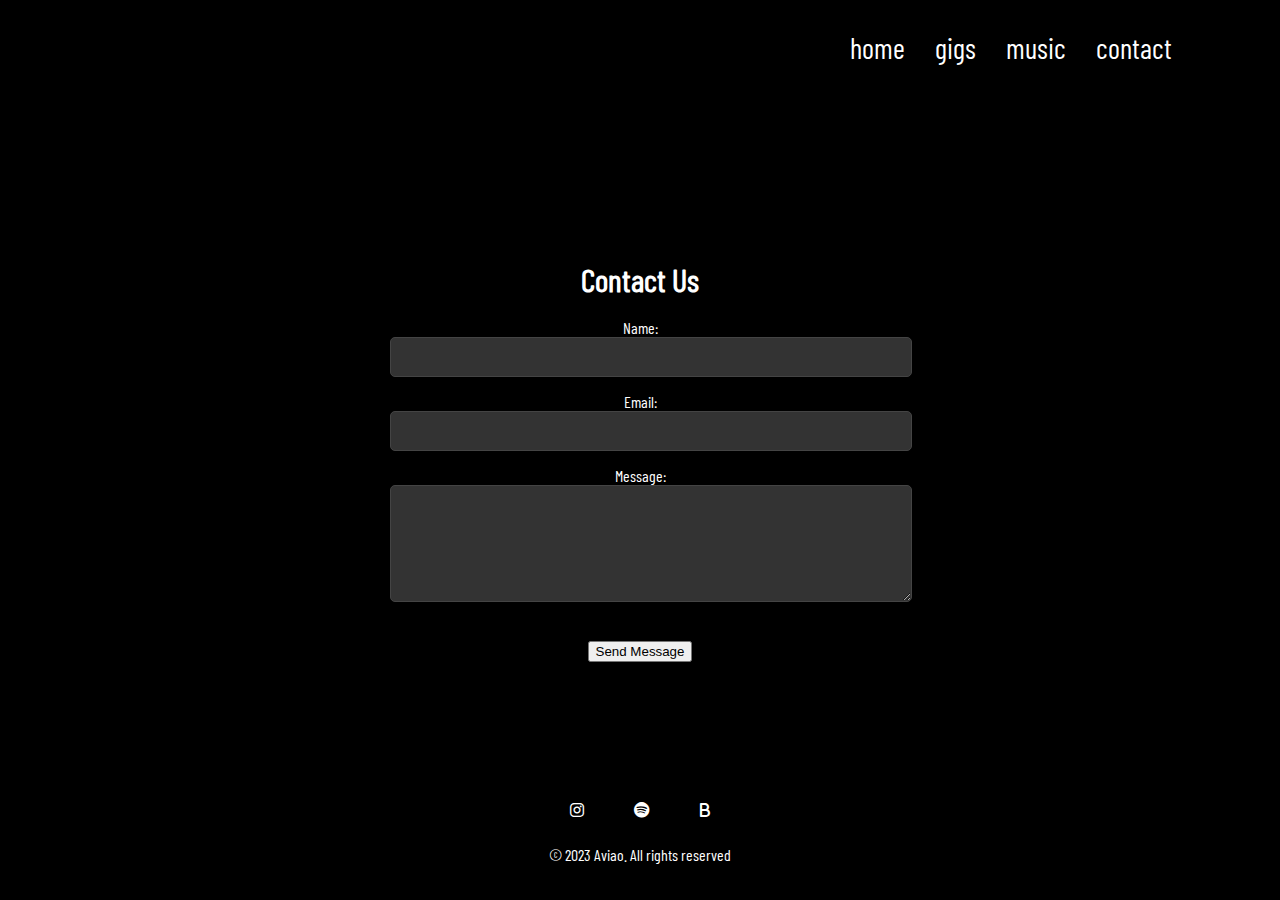
==== pages/contact.html @ 3efc507e "initial commit" ====
<!DOCTYPE html>
<html lang="de">
<head>
    <meta charset="UTF-8">
    <meta name="viewport" content="width=device-width, initial-scale=1.0">
    <title>contact us</title>
    <link rel="stylesheet" href="../assests/css/stylesheet_contact.css">
    <link rel="preconnect" href="https://fonts.googleapis.com">
    <link rel="preconnect" href="https://fonts.gstatic.com" crossorigin>
    <link href="https://fonts.googleapis.com/css2?family=Source+Code+Pro:ital,wght@0,200..900;1,200..900&display=swap" rel="stylesheet">
    <link rel="stylesheet" href="https://cdnjs.cloudflare.com/ajax/libs/font-awesome/6.0.0/css/all.min.css">
    <script src="https://www.google.com/recaptcha/api.js" async defer></script>
</head>
<body>

    <nav class="navbar">
        <ul>
            <li><a href="../index.html">home</a></li>
            <li><a href="gallery.html">gigs</a></li>
            <li><a href="music.html">music</a></li>
            <li><a href="contact.html">contact</a></li>
        </ul>
    </nav>
    <div class="contact-form-container">
        <h1>Contact Us</h1>
        <form action="send_email.php" method="POST" id="contact-form">
            <div class="form-group">
                <label for="name">Name:</label>
                <input type="text" name="name" id="name" required>
            </div>
            <div class="form-group">
                <label for="email">Email:</label>
                <input type="email" name="email" id="email" required>
            </div>
            <div class="form-group">
                <label for="message">Message:</label>
                <textarea name="message" id="message" rows="5" required></textarea>
            </div>
            <!-- reCAPTCHA v2 -->
            <div class="g-recaptcha" data-sitekey="YOUR_GOOGLE_RECAPTCHA_SITE_KEY"></div>
            <div class="form-group">
                <button type="submit">Send Message</button>
            </div>
        </form>
    </div>
    <footer>
    <div class="footer-buttons">
        <a href="https://www.instagram.com/aviao.band" class="footer-button" target="_blank">
            <i class="fa-brands fa-instagram"></i>
        </a>
        <a href="https://www.spotify.com/dein_spotify" class="footer-button" target="_blank">
            <i class="fa-brands fa-spotify"></i>
        </a>
        <a href="https://app.backstagepro.de/aviao" class="footer-button" target="_blank">
            <i class="fa-solid fa-b"></i>
        </a>
    </div>
           <p>&copy 2023 Aviao. All rights reserved</p> 
    </footer>
</body>
</html>
---- assests/css/stylesheet_contact.css ----
@font-face {
    font-family: 'Barlow';
    src: url('../fonts/Barlow_Condensed/BarlowCondensed-Regular.ttf') format('truetype');
    font-weight: normal;
    font-style: normal;
}
body {
    background-color: #000;
    color: white;
    margin: 0;
    padding: 0;
    overflow-x: hidden;
    height: 100vh;
    display: flex;
    justify-content: center; /* Zentriert den gesamten Inhalt */
    align-items: center; /* Vertikale Zentrierung */
    font-family: 'Barlow', sans-serif;
    flex-direction: column;
}

.navbar {
    position: fixed;
    top: 0;
    right: 0;  /* Navbar nach rechts ausrichten */
    width: auto; /* Breite wird an den Inhalt angepasst */
    height: 70px;
    background-color: black;
    z-index: 1000;
    margin-right: 93px; 
}

.navbar ul {
    list-style: none;
    padding: 30px 0 0 0;
    margin: 0;
    display: flex;
    justify-content: flex-end; /* Listenelemente nach rechts ausrichten */
}

.navbar ul li {
    margin: 0 15px;
}

.navbar ul li a {
    font-family: 'Barlow', sans-serif;
    color: white;
    text-decoration: none;
    font-size: 1.8rem;
    transition: color 0.5s ease;
}

.navbar ul li a:hover {
    color: #c71717;
}



/* Kontaktformular */
.contact-form-container {
    background-color: rgba(0, 0, 0, 0.8); /* Leichte Transparenz für das Formular */
    padding: 20px;
    border-radius: 10px;
    width: 80%;
    max-width: 500px;
    text-align: center;
}

.contact-form-container h1 {
    font-size: 2rem;
    color: white;
    margin-bottom: 20px;
}

input, textarea {
    background-color: #333; /* Dunkelgrau für die Eingabefelder */
    color: white;
    border: 1px solid #444;
    padding: 10px;
    width: 100%;
    border-radius: 5px;
    margin-bottom: 15px;
    font-size: 1rem;
}

input[type="submit"] {
    background-color: #c71717; /* Rote Submit-Schaltfläche */
    border: none;
    color: white;
    font-size: 1rem;
    cursor: pointer;
    transition: background-color 0.3s ease;
}

input[type="submit"]:hover {
    background-color: #ff4d4d; /* Helleres Rot bei Hover */
}

/* Spam-Schutz */
.g-recaptcha {
    margin: 20px 0;
}

/* Footer */
footer {
    background-color: #000;
    color: white;
    text-align: center;
    padding: 20px 0;
    font-size: 1rem;
    width: 100%;
    position: absolute;
    bottom: 0;
    left: 0;
}

.footer-buttons {
    display: flex;
    justify-content: center;
    gap: 10px;
    margin-bottom: 10px;
}

.footer-button {
    background-color: transparent;
    color: white;
    text-decoration: none;
    padding: 10px 20px;
    border-radius: 5px;
    font-size: 1rem;
    transition: color 0.5s ease;
}

.footer-button:hover {
    color: #c71717;
}
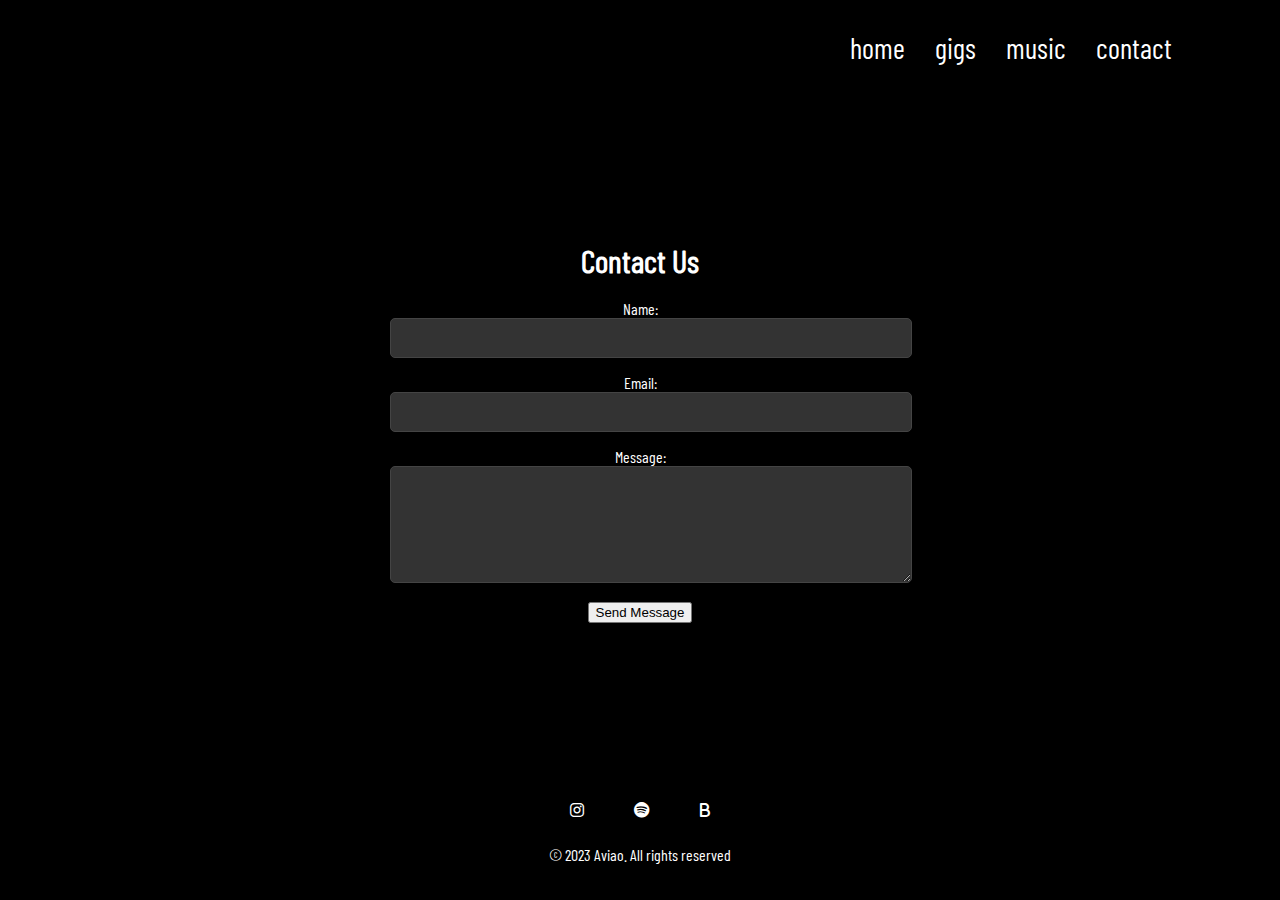
==== commit 0238250a: "fixed the contact" ====
--- a/pages/contact.html
+++ b/pages/contact.html
@@ -36,11 +36,15 @@
                 <label for="message">Message:</label>
                 <textarea name="message" id="message" rows="5" required></textarea>
             </div>
-            <!-- reCAPTCHA v2 -->
-            <div class="g-recaptcha" data-sitekey="YOUR_GOOGLE_RECAPTCHA_SITE_KEY"></div>
+
             <div class="form-group">
                 <button type="submit">Send Message</button>
             </div>
+            <br>
+            <br>
+            <!-- reCAPTCHA v2 -->
+            <div class="g-recaptcha" data-sitekey="6LerFMwqAAAAAL7-9q_FsK0YcM6W_IbDEKUAinL0"></div>
+
         </form>
     </div>
     <footer>
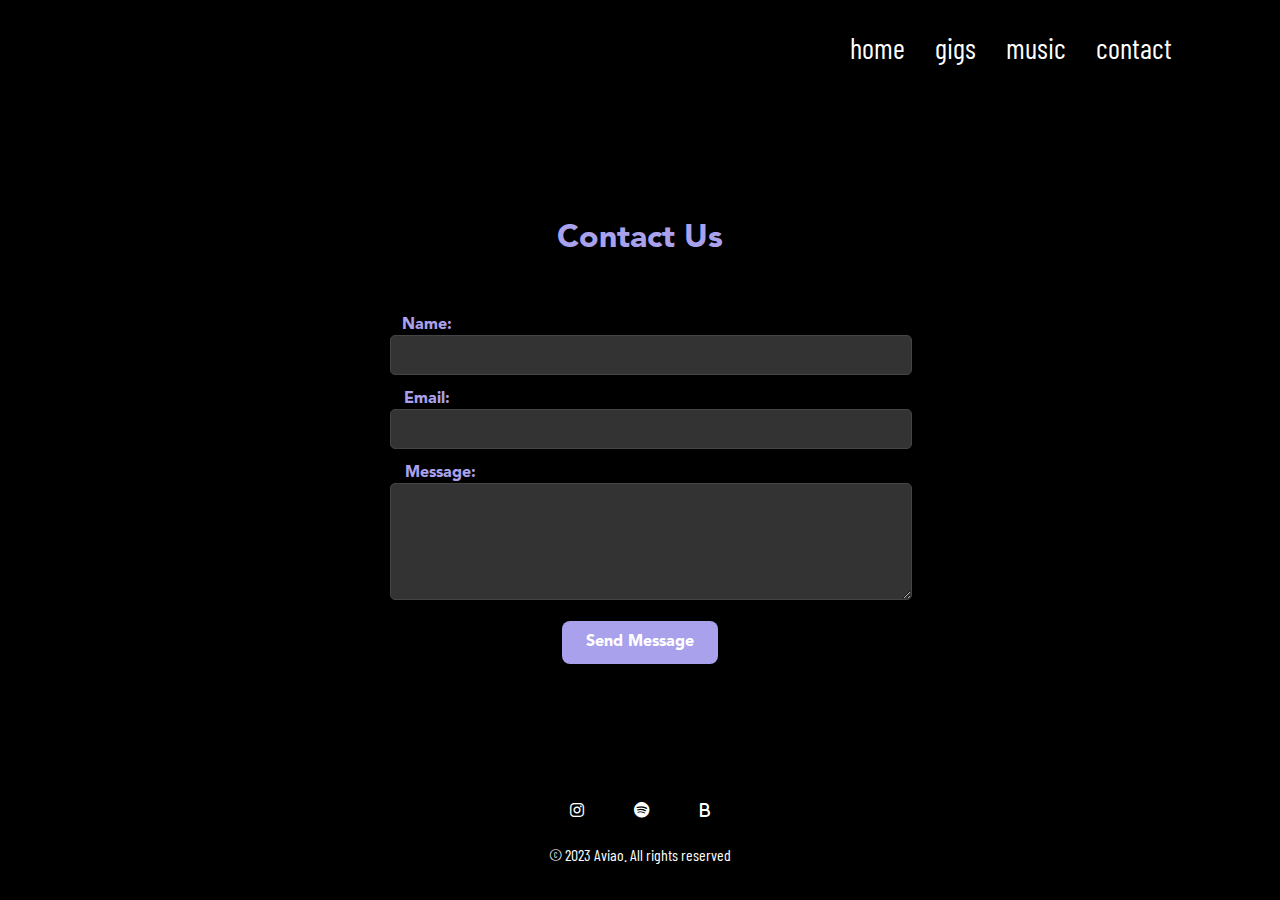
==== commit 952ecf22: "contact" ====
--- a/pages/contact.html
+++ b/pages/contact.html
@@ -23,7 +23,9 @@
     </nav>
     <div class="contact-form-container">
         <h1>Contact Us</h1>
-        <form action="send_email.php" method="POST" id="contact-form">
+        <br>
+        <br>
+        <form action="https://formspree.io/f/mgvozwjl" method="POST" id="contact-form">
             <div class="form-group">
                 <label for="name">Name:</label>
                 <input type="text" name="name" id="name" required>
@@ -38,7 +40,7 @@
             </div>
 
             <div class="form-group">
-                <button type="submit">Send Message</button>
+                <button class="submit" type="submit">Send Message</button>
             </div>
             <br>
             <br>
--- a/assests/css/stylesheet_contact.css
+++ b/assests/css/stylesheet_contact.css
@@ -4,6 +4,14 @@
     font-weight: normal;
     font-style: normal;
 }
+
+@font-face {
+    font-family: 'Arvenier';
+    src: url('../fonts/avenir-black.ttf') format('truetype');
+    font-weight: normal;
+    font-style: normal;
+}
+
 body {
     background-color: #000;
     color: white;
@@ -18,6 +26,9 @@
     flex-direction: column;
 }
 
+h1 {
+    color: #A9A1EC; 
+}
 .navbar {
     position: fixed;
     top: 0;
@@ -50,7 +61,7 @@
 }
 
 .navbar ul li a:hover {
-    color: #c71717;
+    color: #A9A1EC;
 }
 
 
@@ -63,11 +74,15 @@
     width: 80%;
     max-width: 500px;
     text-align: center;
+    color: #A9A1EC;
+    font-family: 'Arvenier', serif;
+    display: flex;
+    flex-direction: column;   
 }
 
 .contact-form-container h1 {
     font-size: 2rem;
-    color: white;
+    color: #A9A1EC;
     margin-bottom: 20px;
 }
 
@@ -89,15 +104,46 @@
     font-size: 1rem;
     cursor: pointer;
     transition: background-color 0.3s ease;
+    padding-top: 30px; 
 }
 
 input[type="submit"]:hover {
     background-color: #ff4d4d; /* Helleres Rot bei Hover */
 }
+label[for="message"] {
+    margin-right: 400px;  
+}
 
+label[for="email"] {
+    margin-right: 427px;  
+}
+label[for="name"] {
+    margin-right: 427px;  
+}
+
+.submit {
+    background-color: #A9A1EC; /* Grüner Hintergrund */
+    color: white; /* Weißer Text */
+    border: none; /* Kein Rand */
+    padding: 12px 24px; /* Innenabstand */
+    font-size: 16px; /* Textgröße */
+    font-family: 'Arvenier', serif; /* Schriftart */
+    border-radius: 8px; /* Abgerundete Ecken */
+    cursor: pointer; /* Zeigt den Zeiger-Cursor an */
+    transition: background-color 0.3s, transform 0.2s; /* Sanfte Übergänge für Farbe und Effekt */
+}
+
+.submit:hover {
+    background-color: #45a049; /* Dunkleres Grün beim Hover */
+    transform: scale(1.1); /* Button leicht vergrößern */
+}
+
+.submit:active {
+    background-color: #3e8e41; /* Noch dunkleres Grün bei Klick */
+}
 /* Spam-Schutz */
 .g-recaptcha {
-    margin: 20px 0;
+    margin: 20px 0!
 }
 
 /* Footer */
@@ -131,6 +177,6 @@
 }
 
 .footer-button:hover {
-    color: #c71717;
+    color: #A9A1EC;
 }
 
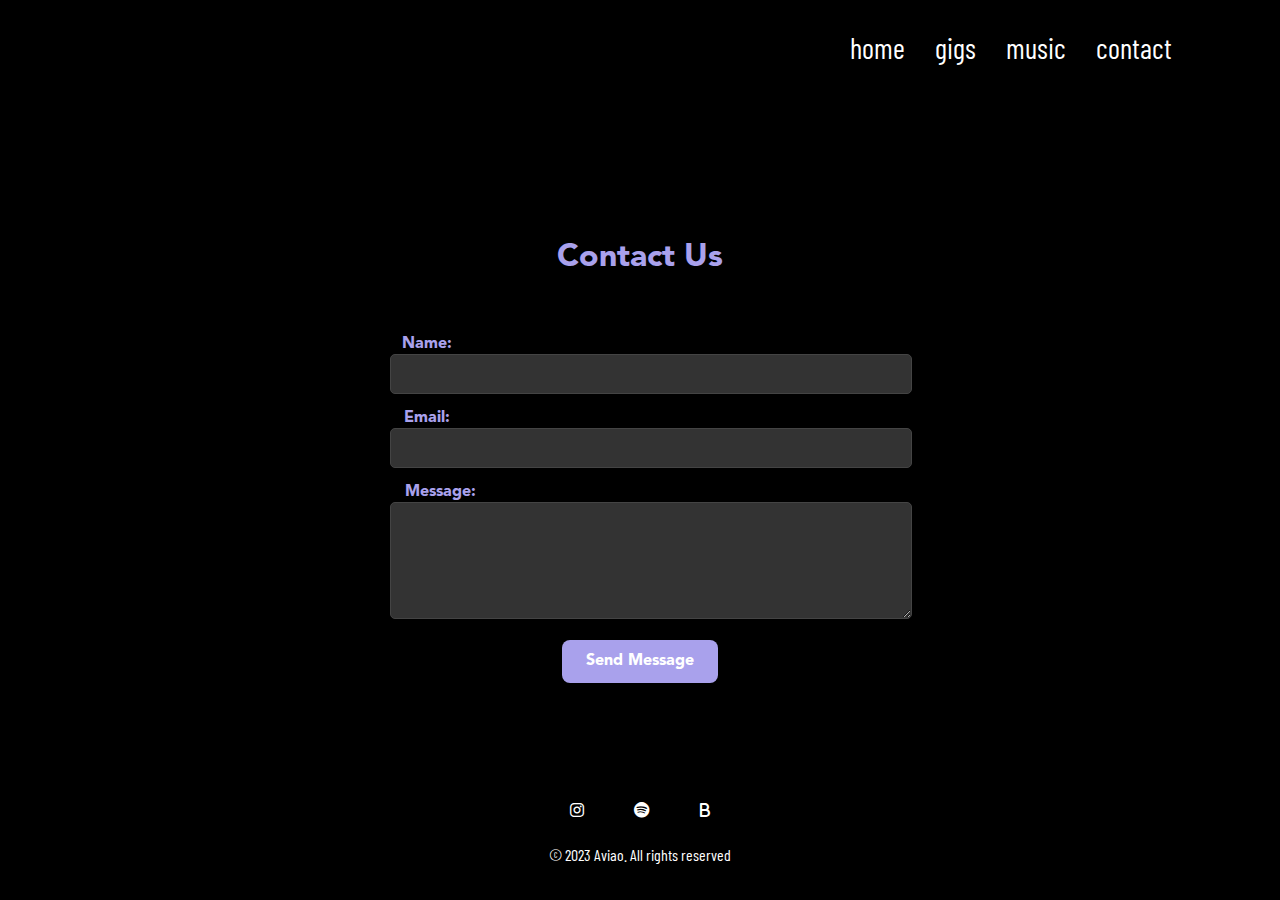
==== commit 571e5dfa: "fixed smaller isues" ====
--- a/pages/contact.html
+++ b/pages/contact.html
@@ -42,8 +42,7 @@
             <div class="form-group">
                 <button class="submit" type="submit">Send Message</button>
             </div>
-            <br>
-            <br>
+
             <!-- reCAPTCHA v2 -->
             <div class="g-recaptcha" data-sitekey="6LerFMwqAAAAAL7-9q_FsK0YcM6W_IbDEKUAinL0"></div>
 
--- a/assests/css/stylesheet_contact.css
+++ b/assests/css/stylesheet_contact.css
@@ -24,6 +24,7 @@
     align-items: center; /* Vertikale Zentrierung */
     font-family: 'Barlow', sans-serif;
     flex-direction: column;
+    overflow: scroll; 
 }
 
 h1 {
@@ -122,7 +123,7 @@
 }
 
 .submit {
-    background-color: #A9A1EC; /* Grüner Hintergrund */
+    background-color: #A9A1EC;
     color: white; /* Weißer Text */
     border: none; /* Kein Rand */
     padding: 12px 24px; /* Innenabstand */
@@ -134,16 +135,18 @@
 }
 
 .submit:hover {
-    background-color: #45a049; /* Dunkleres Grün beim Hover */
+    background-color: #EEDDBA; /* Dunkleres Grün beim Hover */
     transform: scale(1.1); /* Button leicht vergrößern */
+    color: #A9A1EC; 
 }
 
 .submit:active {
-    background-color: #3e8e41; /* Noch dunkleres Grün bei Klick */
+    background-color: white; /* Noch dunkleres Grün bei Klick */
 }
 /* Spam-Schutz */
 .g-recaptcha {
     margin: 20px 0!
+    flex-grow: 1; 
 }
 
 /* Footer */
@@ -157,6 +160,7 @@
     position: absolute;
     bottom: 0;
     left: 0;
+     
 }
 
 .footer-buttons {
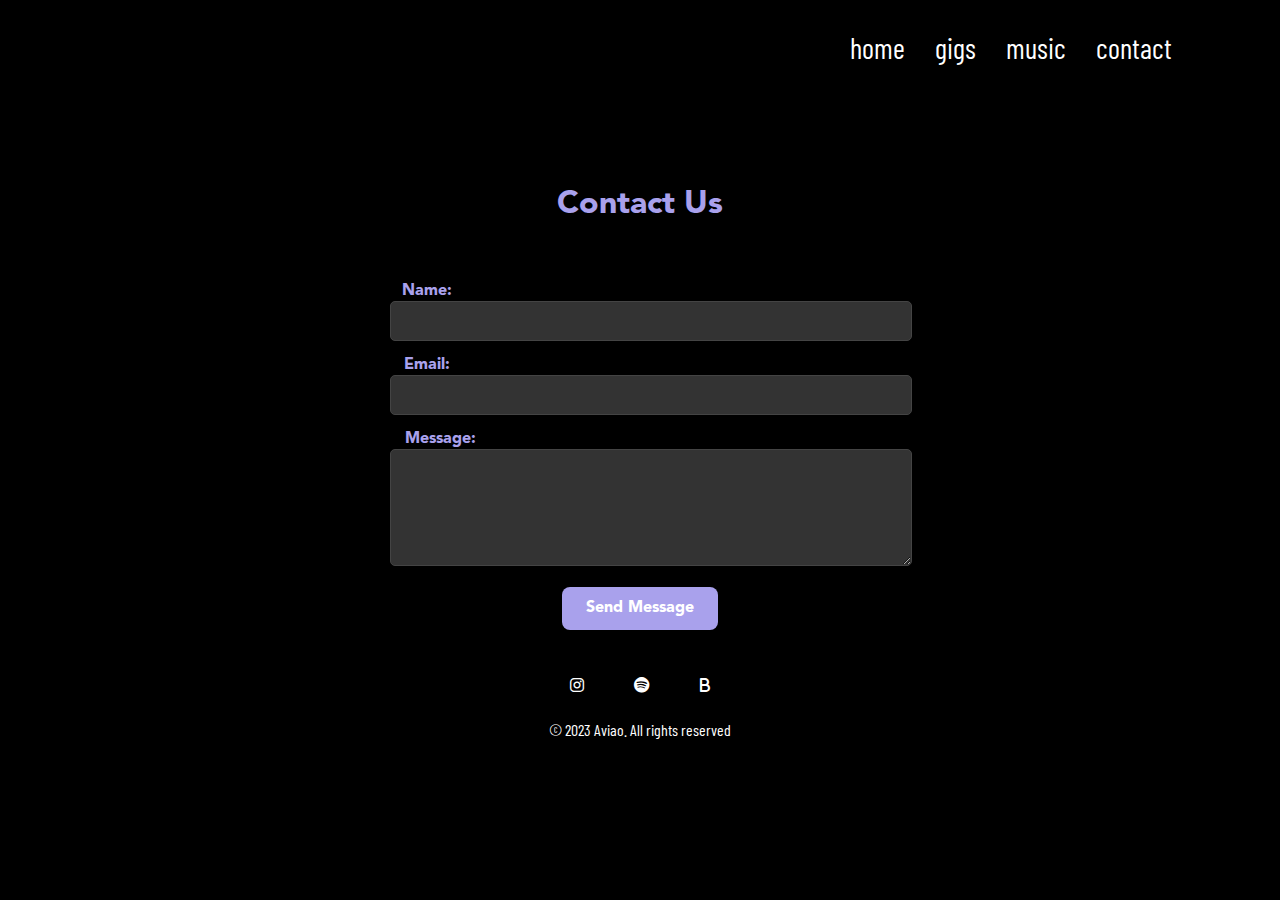
==== commit 6b456458: "merch is now available per email" ====
--- a/pages/contact.html
+++ b/pages/contact.html
@@ -10,13 +10,20 @@
     <link href="https://fonts.googleapis.com/css2?family=Source+Code+Pro:ital,wght@0,200..900;1,200..900&display=swap" rel="stylesheet">
     <link rel="stylesheet" href="https://cdnjs.cloudflare.com/ajax/libs/font-awesome/6.0.0/css/all.min.css">
     <script src="https://www.google.com/recaptcha/api.js" async defer></script>
+    <script defer src="../assests/js/hamburger.js"></script>
+
 </head>
 <body>
 
     <nav class="navbar">
+        <div class="menu-toggle" id="mobile-menu">
+            <span class="bar"></span>
+            <span class="bar"></span>
+            <span class="bar"></span>
+        </div>
         <ul>
             <li><a href="../index.html">home</a></li>
-            <li><a href="gallery.html">gigs</a></li>
+            <li><a href="gigs.html">gigs</a></li>
             <li><a href="music.html">music</a></li>
             <li><a href="contact.html">contact</a></li>
         </ul>
--- a/assests/css/stylesheet_contact.css
+++ b/assests/css/stylesheet_contact.css
@@ -18,7 +18,7 @@
     margin: 0;
     padding: 0;
     overflow-x: hidden;
-    height: 100vh;
+    min-height: 100vh;
     display: flex;
     justify-content: center; /* Zentriert den gesamten Inhalt */
     align-items: center; /* Vertikale Zentrierung */
@@ -96,6 +96,11 @@
     border-radius: 5px;
     margin-bottom: 15px;
     font-size: 1rem;
+    overflow-y: scroll; 
+}
+
+textarea::placeholder{
+    color: #aaa;
 }
 
 input[type="submit"] {
@@ -120,6 +125,9 @@
 }
 label[for="name"] {
     margin-right: 427px;  
+}
+label[for="size"] {
+    margin-right: 800px; 
 }
 
 .submit {
@@ -145,8 +153,11 @@
 }
 /* Spam-Schutz */
 .g-recaptcha {
-    margin: 20px 0!
-    flex-grow: 1; 
+        margin-top: 15px; /* Abstand nach oben */
+    display: flex;
+    justify-content: center;
+}
+
 }
 
 /* Footer */
@@ -184,3 +195,90 @@
     color: #A9A1EC;
 }
 
+/* Mobile Styles */
+@media screen and (max-width: 768px) {
+
+
+
+  .menu-toggle {
+    display: flex;
+    flex-direction: column; 
+    cursor: pointer;
+    /*animations*/
+    position: fixed;
+    top: 15px;
+    right: 20px;
+    cursor: pointer;
+    z-index: 1100;
+    transition: transform 0.3s ease-in-out; /* Für die Dreh-Animation */ 
+  }
+
+    /* Transformation beim Öffnen */
+.menu-toggle.open .bar:nth-child(1) {
+    transform: translateY(14px) rotate(45deg); /* Nach unten verschieben & drehen */
+}
+
+.menu-toggle.open .bar:nth-child(2) {
+    opacity: 0; /* Unsichtbar machen */
+}
+
+.menu-toggle.open .bar:nth-child(3) {
+    transform: translateY(-14px) rotate(-45deg); /* Nach oben verschieben & gegenläufig drehen */
+} 
+    .bar {
+        width: 25px;
+        height: 4px;
+        background-color: white;
+        margin: 5px 0;
+        transition: all 0.3s ease;
+    }
+
+
+    .navbar ul {
+        visibility: hidden; 
+        opacity: 0; 
+        width: 100%;
+        text-align: center;
+        flex-direction: column;
+        position: absolute;
+        top: 70px;
+        left: 0;
+        background-color:  #A9A1EC;
+        padding: 20px;
+
+        transform: translateY(-100%); /* Start außerhalb des Viewports */
+        transition: transform 1s ease-in-out; /* Gleiten von oben */
+
+        box-shadow: 0 2px 10px rgba(0, 0, 0, 0.3); /* Weicher Schatten */
+    }
+
+    .navbar ul li a:hover { 
+        color: #EEDDBA ; 
+    }
+
+    .navbar ul.active {
+        visibility: visible; 
+        opacity: 1; 
+        flex-direction: column; 
+        z-index: 1000; 
+        transform: translateY(0); /* Zeigt das Menü, wenn aktiv */ 
+    }
+
+    .navbar ul li {
+        opacity: 0; /* Versteckt die Links zuerst */
+        transition: opacity 0.5s ease;
+        margin-right: 30px; 
+    }
+
+    .navbar ul.active li {
+        opacity: 1; /* Zeigt die Links, wenn das Menü aktiv ist */
+    
+    }
+
+    .navbar.menu-open{
+        background-color:  #A9A1EC;
+    }
+    
+
+}
+
